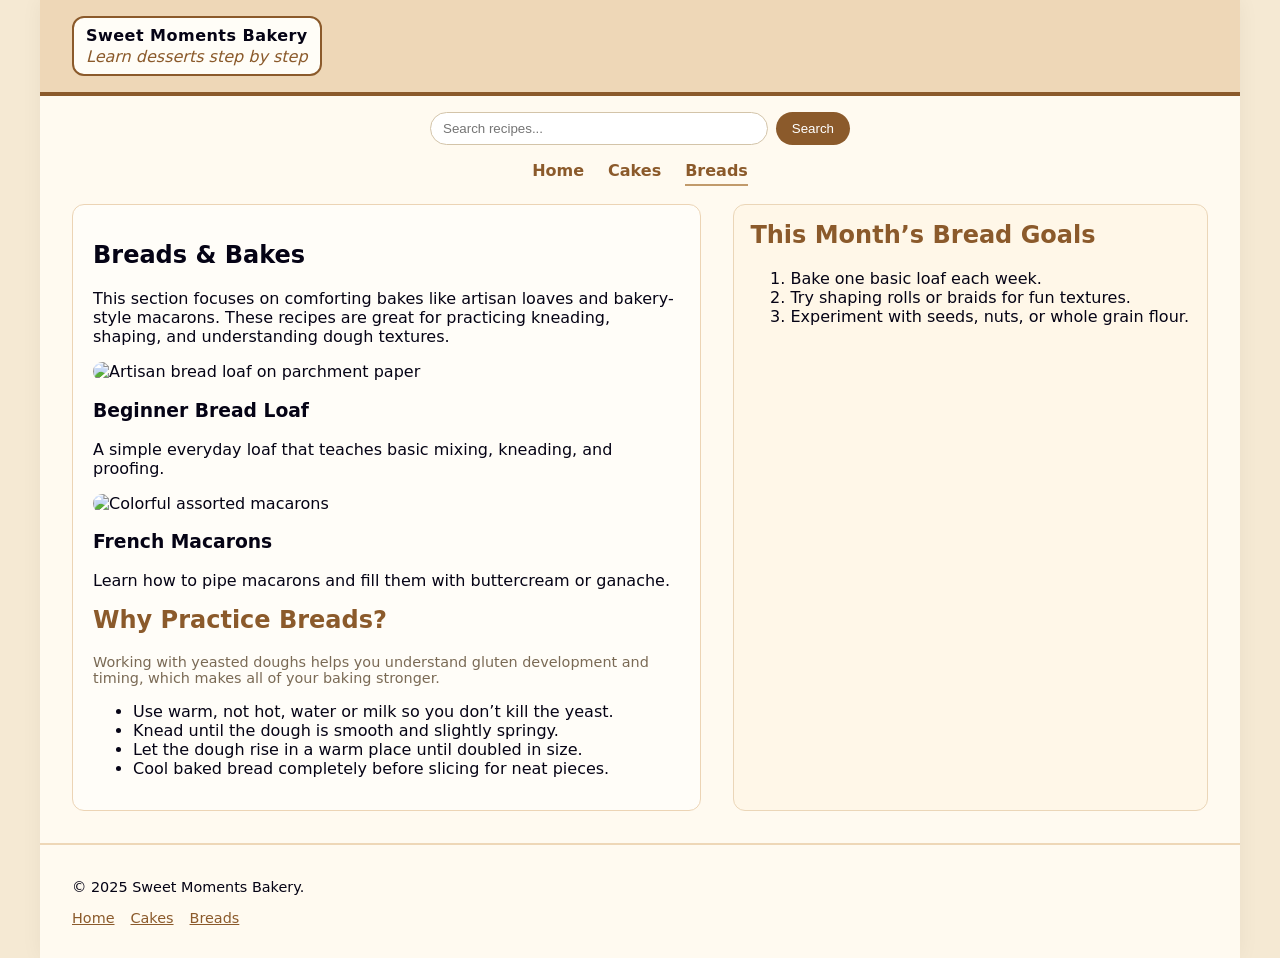
==== breads.html @ fb46a241 "Add files via upload" ====
<!DOCTYPE html>
<html lang="en">
<head>
  <meta charset="utf-8">
  <title>Sweet Moments Bakery – Breads</title>
  <link rel="stylesheet" href="styles.css">
</head>
<body>
<div id="wrapper">

  <!-- HEADER + NAV (Breads is current) -->
  <header class="site-header">
    <div class="logo-box">
      <span class="logo-main">Sweet Moments Bakery</span>
      <span class="tagline">Learn desserts step by step</span>
    </div>
  </header>

  <div class="top-bar">
    <form class="search-form" action="#" method="get">
      <label class="visually-hidden" for="site-search">Search recipes</label>
      <input type="search" id="site-search" name="q" placeholder="Search recipes...">
      <button type="submit">Search</button>
    </form>

    <nav class="main-nav">
      <ul>
        <li><a href="index.html">Home</a></li>
        <li><a href="cakes.html">Cakes</a></li>
        <li><a href="breads.html" class="current">Breads</a></li>
      </ul>
    </nav>
  </div>

  <div class="layout">
    <main>
      <section class="card">
        <h1 class="page-title">Breads &amp; Bakes</h1>
        <p>
          This section focuses on comforting bakes like artisan loaves and bakery-style
          macarons. These recipes are great for practicing kneading, shaping, and
          understanding dough textures.
        </p>

        <div class="recipe-grid">
          <article class="recipe-card">
            <img src="Beginner Bread Loaf.jpg" alt="Artisan bread loaf on parchment paper">
            <h3>Beginner Bread Loaf</h3>
            <p>A simple everyday loaf that teaches basic mixing, kneading, and proofing.</p>
          </article>

          <article class="recipe-card">
            <img src="Macaron.jpg" alt="Colorful assorted macarons">
            <h3>French Macarons</h3>
            <p>Learn how to pipe macarons and fill them with buttercream or ganache.</p>
          </article>
        </div>

        <h2 class="section-heading">Why Practice Breads?</h2>
        <p class="section-note">
          Working with yeasted doughs helps you understand gluten development and timing,
          which makes all of your baking stronger.
        </p>

        <ul class="tip-list">
          <li>Use warm, not hot, water or milk so you don’t kill the yeast.</li>
          <li>Knead until the dough is smooth and slightly springy.</li>
          <li>Let the dough rise in a warm place until doubled in size.</li>
          <li>Cool baked bread completely before slicing for neat pieces.</li>
        </ul>
      </section>
    </main>

    <aside class="weekly">
      <h2>This Month’s Bread Goals</h2>
      <ol class="tip-list">
        <li>Bake one basic loaf each week.</li>
        <li>Try shaping rolls or braids for fun textures.</li>
        <li>Experiment with seeds, nuts, or whole grain flour.</li>
      </ol>
    </aside>
  </div>

  <footer class="site-footer">
    <p>&copy; 2025 Sweet Moments Bakery.</p>
    <nav class="footer-nav">
      <ul>
        <li><a href="index.html">Home</a></li>
        <li><a href="cakes.html">Cakes</a></li>
        <li><a href="breads.html">Breads</a></li>
      </ul>
    </nav>
  </footer>

</div>
</body>
</html>
---- styles.css ----
/* ---------- RESET / BASE ---------- */
* {
  box-sizing: border-box;
}

:root {
  --text: #050315;
  --background: #F5E9D3;
  --primary: #EED7B7;
  --secondary: #8B5A2B;
  --accent: #C19A6B;
}

html, body {
  margin: 0;
  padding: 0;
}

body {
  font-family: system-ui, -apple-system, BlinkMacSystemFont, "Segoe UI", sans-serif;
  color: var(--text);
  background-color: var(--background);
}

/* Wrapper */
#wrapper {
  max-width: 1200px;
  margin: 0 auto;
  min-height: 100vh;
  display: flex;
  flex-direction: column;
  background-color: #fffaf0;
  box-shadow: 0 0 20px rgba(0,0,0,.05);
}

/* ---------- HEADER ---------- */
.site-header {
  display: flex;
  justify-content: space-between;
  align-items: center;
  padding: 1rem 2rem;
  background-color: var(--primary);
  border-bottom: 4px solid var(--secondary);
}

.logo-box {
  border-radius: 12px;
  border: 2px solid var(--secondary);
  padding: .5rem .75rem;
  background-color: #fffdf7;
  display: inline-flex;
  flex-direction: column;
  gap: .15rem;
}

.logo-main {
  font-weight: 700;
  letter-spacing: .03em;
}

.tagline {
  font-style: italic;
  font-weight: 500;
  color: var(--secondary);
}

/* ---------- SEARCH + NAV ---------- */
.top-bar {
  padding: 1rem 2rem .5rem;
}

.search-form {
  display: flex;
  gap: .5rem;
  max-width: 420px;
  margin: 0 auto 1rem;
}

.search-form input[type="search"] {
  flex: 1;
  padding: .5rem .75rem;
  border-radius: 999px;
  border: 1px solid #d3c4a9;
}

.search-form button {
  padding: .5rem 1rem;
  border-radius: 999px;
  border: none;
  background-color: var(--secondary);
  color: white;
  cursor: pointer;
}

.search-form button:hover {
  background-color: #73441f;
}

.visually-hidden {
  position: absolute;
  width: 1px;
  height: 1px;
  padding: 0;
  margin: -1px;
  overflow: hidden;
  clip: rect(0, 0, 0, 0);
  border: 0;
}

/* Main navigation */
.main-nav ul {
  list-style: none;
  margin: 0;
  padding: 0;
  display: flex;
  justify-content: center;
  gap: 1.5rem;
}

.main-nav a {
  text-decoration: none;
  font-weight: 600;
  color: var(--secondary);
  padding-bottom: .25rem;
  border-bottom: 2px solid transparent;
}

.main-nav a:hover,
.main-nav a.current {
  border-color: var(--accent);
}

/* ---------- LAYOUT ---------- */
.layout {
  display: flex;
  gap: 2rem;
  padding: 1rem 2rem 2rem;
}

main {
  flex: 2;
  display: flex;
  flex-direction: column;
  gap: 1.5rem;
}

.weekly {
  flex: 1.4;
  padding: 1rem;
  background-color: #fff7e8;
  border-radius: 12px;
  border: 1px solid #ebd6b8;
}

.weekly h2 {
  margin-top: 0;
  color: var(--secondary);
}

/* ---------- CARDS ---------- */
.card {
  padding: 1rem 1.25rem;
  border-radius: 12px;
  background-color: #fffdf8;
  border: 1px solid #ecd4b5;
}

.card h2 {
  margin-top: 0;
  color: var(--secondary);
}

.section-note {
  font-size: .9rem;
  color: #7a6a55;
}

/* ---------- IMAGE HANDLING (GLOBAL) ---------- */
img {
  width: 100%;
  height: auto;
  display: block;
  border-radius: 12px;
  object-fit: cover;
}

/* Home Page Image Sizes */
.image-box {
  margin-top: .75rem;
  border-radius: 12px;
  overflow: hidden;
  background-color: var(--accent);
}

.image-feature {
  max-height: 320px;
}

.image-new {
  max-height: 300px;
}

.small-image {
  max-height: 140px;
}

/* Cakes & Breads page images */
.recipe-img {
  width: 100%;
  max-width: 500px;
  border-radius: 16px;
  margin: 1rem 0;
  object-fit: cover;
  display: block;
}

/* ---------- FOOTER ---------- */
.site-footer {
  margin-top: auto;
  padding: 1.25rem 2rem 2rem;
  border-top: 2px solid var(--primary);
  background-color: #fffaf0;
  font-size: .9rem;
}

.site-footer a {
  color: var(--secondary);
}

.site-footer a:hover {
  text-decoration: underline;
}

.footer-nav ul {
  margin: .75rem 0 0;
  padding: 0;
  list-style: none;
  display: flex;
  flex-wrap: wrap;
  gap: 1rem;
}

/* ---------- RESPONSIVE ---------- */
@media (max-width: 800px) {
  .site-header {
    flex-direction: column;
    align-items: flex-start;
    gap: .5rem;
  }

  .layout {
    flex-direction: column;
  }

  .weekly {
    order: -1;
  }

  .top-bar {
    padding-inline: 1rem;
  }
}
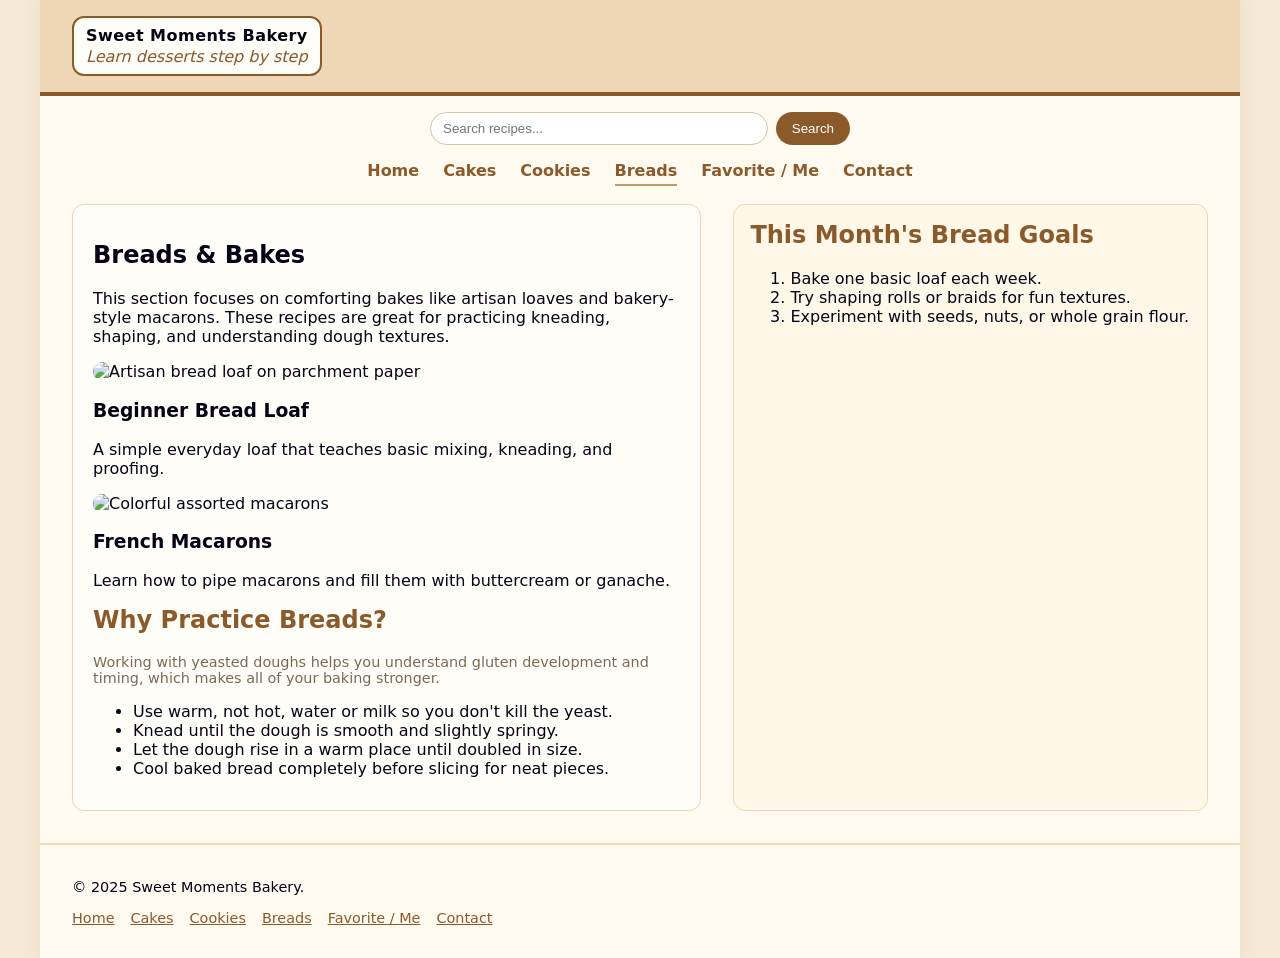
==== commit 6c515972: "breads.html" ====
--- a/breads.html
+++ b/breads.html
@@ -2,7 +2,10 @@
 <html lang="en">
 <head>
   <meta charset="utf-8">
-  <title>Sweet Moments Bakery – Breads</title>
+  <meta name="viewport" content="width=device-width, initial-scale=1.0">
+  <title>Sweet Moments Bakery - Breads</title>
+  <meta name="description"
+        content="Practice breads and macarons with Sweet Moments Bakery bread tutorials, tips on kneading, proofing, and monthly baking goals.">
   <link rel="stylesheet" href="styles.css">
 </head>
 <body>
@@ -27,7 +30,10 @@
       <ul>
         <li><a href="index.html">Home</a></li>
         <li><a href="cakes.html">Cakes</a></li>
+        <li><a href="cookies.html">Cookies</a></li>
         <li><a href="breads.html" class="current">Breads</a></li>
+        <li><a href="favorites.html">Favorite / Me</a></li>
+        <li><a href="contact.html">Contact</a></li>
       </ul>
     </nav>
   </div>
@@ -63,7 +69,7 @@
         </p>
 
         <ul class="tip-list">
-          <li>Use warm, not hot, water or milk so you don’t kill the yeast.</li>
+          <li>Use warm, not hot, water or milk so you don't kill the yeast.</li>
           <li>Knead until the dough is smooth and slightly springy.</li>
           <li>Let the dough rise in a warm place until doubled in size.</li>
           <li>Cool baked bread completely before slicing for neat pieces.</li>
@@ -72,7 +78,7 @@
     </main>
 
     <aside class="weekly">
-      <h2>This Month’s Bread Goals</h2>
+      <h2>This Month's Bread Goals</h2>
       <ol class="tip-list">
         <li>Bake one basic loaf each week.</li>
         <li>Try shaping rolls or braids for fun textures.</li>
@@ -87,7 +93,10 @@
       <ul>
         <li><a href="index.html">Home</a></li>
         <li><a href="cakes.html">Cakes</a></li>
+        <li><a href="cookies.html">Cookies</a></li>
         <li><a href="breads.html">Breads</a></li>
+        <li><a href="favorites.html">Favorite / Me</a></li>
+        <li><a href="contact.html">Contact</a></li>
       </ul>
     </nav>
   </footer>
